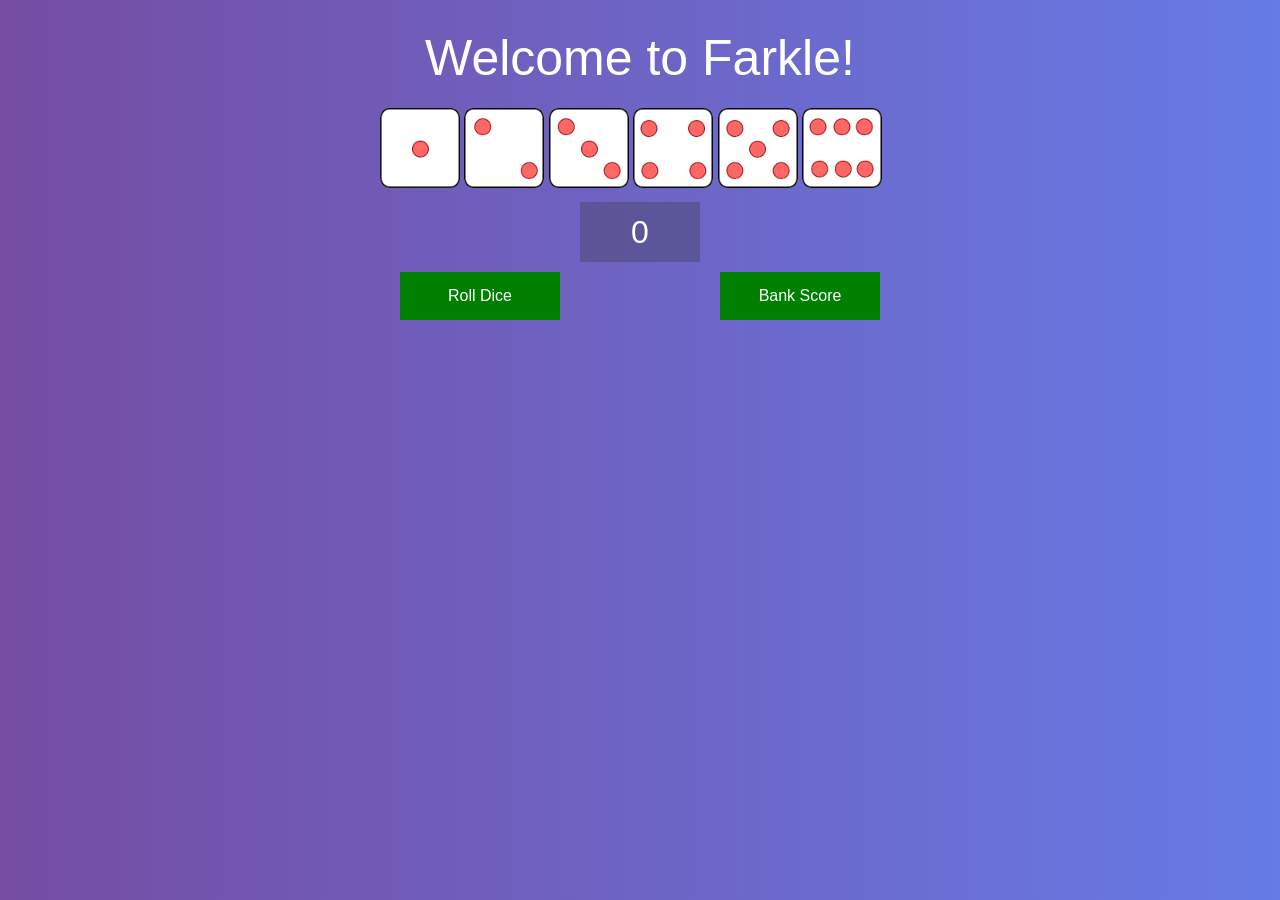
==== MedTrak-Farkle/index.html @ d2e3c42c "Initial commit" ====
<!DOCTYPE html>
<html>
<head>
	<link rel="stylesheet" type="text/css" href="farkle.css">
	<script type="text/javascript" src="farkle.js"></script>
	<title>Farkle!</title>
</head>

<body onload="initializeDice()">
	<header class="row header">Welcome to Farkle!</header>
	<div class="row">
		<!-- Dice images -->
		<div class="dice"> 
			<img src="images/1.png" id="die1" data-number="0" onclick="diceClick(this)">
			<img src="images/2.png" id="die2" data-number="1" onclick="diceClick(this)">
			<img src="images/3.png" id="die3" data-number="2" onclick="diceClick(this)">
			<img src="images/4.png" id="die4" data-number="3" onclick="diceClick(this)">
			<img src="images/5.png" id="die5" data-number="4" onclick="diceClick(this)">
			<img src="images/6.png" id="die6" data-number="5" onclick="diceClick(this)">
		</div>
	</div>
	<!-- Scoring -->
	<div class="row score"> 0 </div>

	<!-- Button row -->
	<div class="row">
		<button class="button roll column" onclick="rollDice()">Roll Dice</button>
		<button class="button bank column">Bank Score</button>
	</div>
</body>
</html>
---- MedTrak-Farkle/farkle.css ----
img{
	width:80px;
}
body{
	background-color: #fff;
	background-image: linear-gradient(-90deg, #667be6, #754da3);
	font-family: arial;
}
.row{
	margin:auto;
	width: 800px;
	max-width: 100%;
}
.header{
	height: 100px;
	max-height: 100%;
	font-size: 50px;
	text-align: center;
	line-height: 100px;
	font-family: arial;
	color: #fff;
}
.dice{
	max-width: 520px;
	margin:0 auto;
}
.score{
	background-color: rgba(52,52,52,0.3);
	color: #fff;
	height: 60px;
	max-height:100%;
	font-size: 32px;
	text-align: center;
	line-height: 60px;
	width:120px;
	margin-top: 10px;
	margin-bottom: 10px;
}
.button {
  background-color: green;
  color: white;
  padding: 15px 32px;
  text-align: center;
  border: none;
  display: inline-block;
  font-size: 16px;
  margin-left: 25px;
}
.column{
	float: left;
	width:20%;
	margin-left: 160px;
}
.roll{
}
.roll:hover{
}
.bank{
}
.bank:hover{
}
.transparent{
	/*For dice that are selected*/
	opacity: 0.75;
}
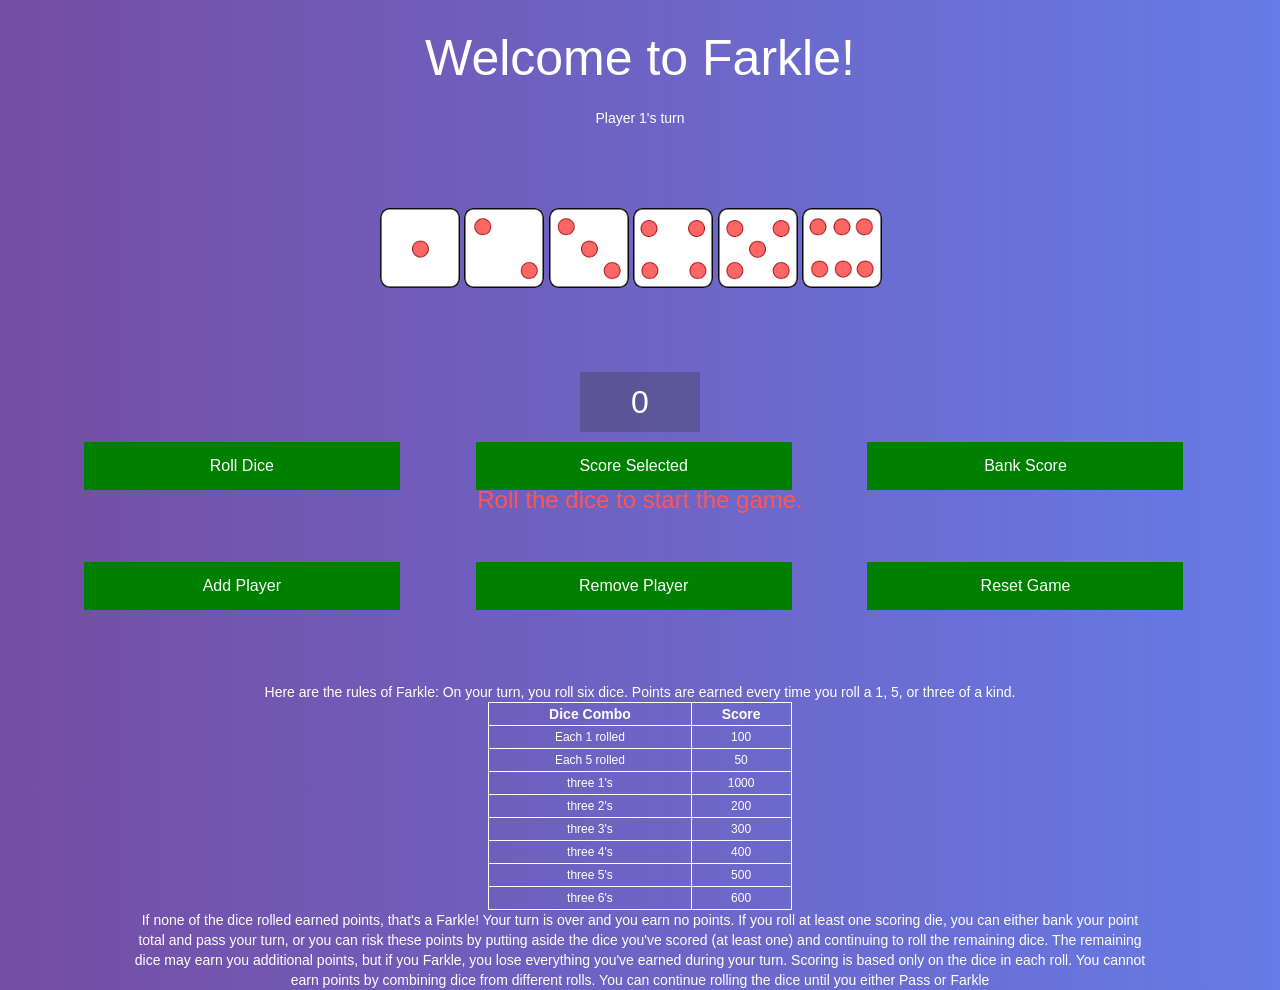
==== commit bf73d457: "Added game logic and rules." ====
--- a/MedTrak-Farkle/index.html
+++ b/MedTrak-Farkle/index.html
@@ -6,8 +6,9 @@
 	<title>Farkle!</title>
 </head>
 
-<body onload="initializeDice()">
+<body onload="resetGame()">
 	<header class="row header">Welcome to Farkle!</header>
+	<div id="turn" class="row message">Player 1's turn</div>
 	<div class="row">
 		<!-- Dice images -->
 		<div class="dice"> 
@@ -19,13 +20,64 @@
 			<img src="images/6.png" id="die6" data-number="5" onclick="diceClick(this)">
 		</div>
 	</div>
+	<!-- Farkle Alert -->
+	<div id="farkle" class="row farkle"></div>
 	<!-- Scoring -->
-	<div class="row score"> 0 </div>
-
+	<div id="score" class="row score"> 0 </div>
 	<!-- Button row -->
 	<div class="row">
 		<button class="button roll column" onclick="rollDice()">Roll Dice</button>
-		<button class="button bank column">Bank Score</button>
+		<button class="button lock column" onClick="scoreSelected()">Score Selected</button>
+		<button class="button bank column" onClick="bankScore()">Bank Score</button>
+	</div>
+	<!-- Message to Players-->
+	<div id="message" class="row message">Roll the dice to begin the game.</div>
+	<div class="row">
+		<button class="button add column" onclick="addPlayer()">Add Player</button>
+		<button class="button remove column" onClick="removePlayer()">Remove Player</button>
+		<button class="button reset column" onClick="resetGame()">Reset Game</button>
+	</div>
+
+	<div id="scoreboard" class="row message"></div>
+	
+	<div class="row message">
+		Here are the rules of Farkle:
+		On your turn, you roll six dice. Points are earned every time you roll a 1, 5, or three of a kind. 
+		<table>
+			<tr>
+				<th>Dice Combo</th><th>Score</th>
+			</tr>
+			<tr>
+				<td>Each 1 rolled</td><td>100</td>
+			</tr>
+			<tr>
+				<td>Each 5 rolled</td><td>50</td>
+			</tr>
+			<tr>
+				<td>three 1's</td><td>1000</td>
+			</tr>
+			<tr>
+				<td>three 2's</td><td>200</td>
+			</tr>
+			<tr>
+				<td>three 3's</td><td>300</td>
+			</tr>
+			<tr>
+				<td>three 4's</td><td>400</td>
+			</tr>
+			<tr>
+				<td>three 5's</td><td>500</td>
+			</tr>
+			<tr>
+				<td>three 6's</td><td>600</td>
+			</tr>
+		</table>
+		If none of the dice rolled earned points, that's a Farkle! Your turn is over and you earn no points. 
+		If you roll at least one scoring die, you can either bank your point total and pass your turn, 
+		or you can risk these points by putting aside the dice you've scored (at least one) and continuing to roll the remaining dice. 
+		The remaining dice may earn you additional points, but if you Farkle, you lose everything you've earned during your turn.
+		Scoring is based only on the dice in each roll. You cannot earn points by combining dice from different rolls. 
+		You can continue rolling the dice until you either Pass or Farkle
 	</div>
 </body>
 </html>
--- a/MedTrak-Farkle/farkle.css
+++ b/MedTrak-Farkle/farkle.css
@@ -1,40 +1,66 @@
-img{
-	width:80px;
+img {
+  width: 80px;
 }
-body{
-	background-color: #fff;
-	background-image: linear-gradient(-90deg, #667be6, #754da3);
-	font-family: arial;
+body {
+  background-color: #fff;
+  background-image: linear-gradient(-90deg, #667be6, #754da3);
+  font-family: arial;
 }
-.row{
-	margin:auto;
-	width: 800px;
-	max-width: 100%;
+table {
+  border: 1px solid #fff;
+  border-collapse: collapse;
+  width: 30%;
+  margin: auto;
 }
-.header{
-	height: 100px;
-	max-height: 100%;
-	font-size: 50px;
-	text-align: center;
-	line-height: 100px;
-	font-family: arial;
-	color: #fff;
+th {
+  border: 1px solid #fff;
+  border-collapse: collapse;
 }
-.dice{
-	max-width: 520px;
-	margin:0 auto;
+td {
+  border: 1px solid #fff;
+  border-collapse: collapse;
+  font-size: 12px;
 }
-.score{
-	background-color: rgba(52,52,52,0.3);
-	color: #fff;
-	height: 60px;
-	max-height:100%;
-	font-size: 32px;
-	text-align: center;
-	line-height: 60px;
-	width:120px;
-	margin-top: 10px;
-	margin-bottom: 10px;
+.row {
+  margin: auto;
+  min-height: 20px;
+  width: 100%;
+}
+.header {
+  height: 100px;
+  max-height: 100%;
+  font-size: 50px;
+  text-align: center;
+  line-height: 100px;
+  font-family: arial;
+  color: #fff;
+}
+.dice {
+  max-width: 520px;
+  margin: 0 auto;
+}
+.score {
+  background-color: rgba(52, 52, 52, 0.3);
+  color: #fff;
+  height: 60px;
+  max-height: 100%;
+  font-size: 32px;
+  text-align: center;
+  line-height: 60px;
+  width: 120px;
+  margin-top: 10px;
+  margin-bottom: 10px;
+}
+.farkle {
+  color: #fff;
+  height: 60px;
+  max-height: 100%;
+  font-size: 32px;
+  text-align: center;
+  line-height: 60px;
+  width: 120px;
+  margin-top: 10px;
+  margin-bottom: 10px;
 }
 .button {
   background-color: green;
@@ -44,22 +70,36 @@
   border: none;
   display: inline-block;
   font-size: 16px;
-  margin-left: 25px;
+  margin-left: 10px;
 }
-.column{
-	float: left;
-	width:20%;
-	margin-left: 160px;
+.column {
+  float: left;
+  width: 25%;
+  margin-left: 6%;
 }
-.roll{
+.message {
+  width: 80%;
+  height: 100px;
+  max-height: 100%;
+  font-size: 14px;
+  text-align: center;
+  line-height: 20px;
+  font-family: arial;
+  color: #fff;
 }
-.roll:hover{
+#message {
+  color: #f55;
+  font-size: 24px;
 }
-.bank{
+.roll {
 }
-.bank:hover{
+.roll:hover {
 }
-.transparent{
-	/*For dice that are selected*/
-	opacity: 0.75;
-}+.bank {
+}
+.bank:hover {
+}
+.transparent {
+  /*For dice that are selected*/
+  opacity: 0.75;
+}
